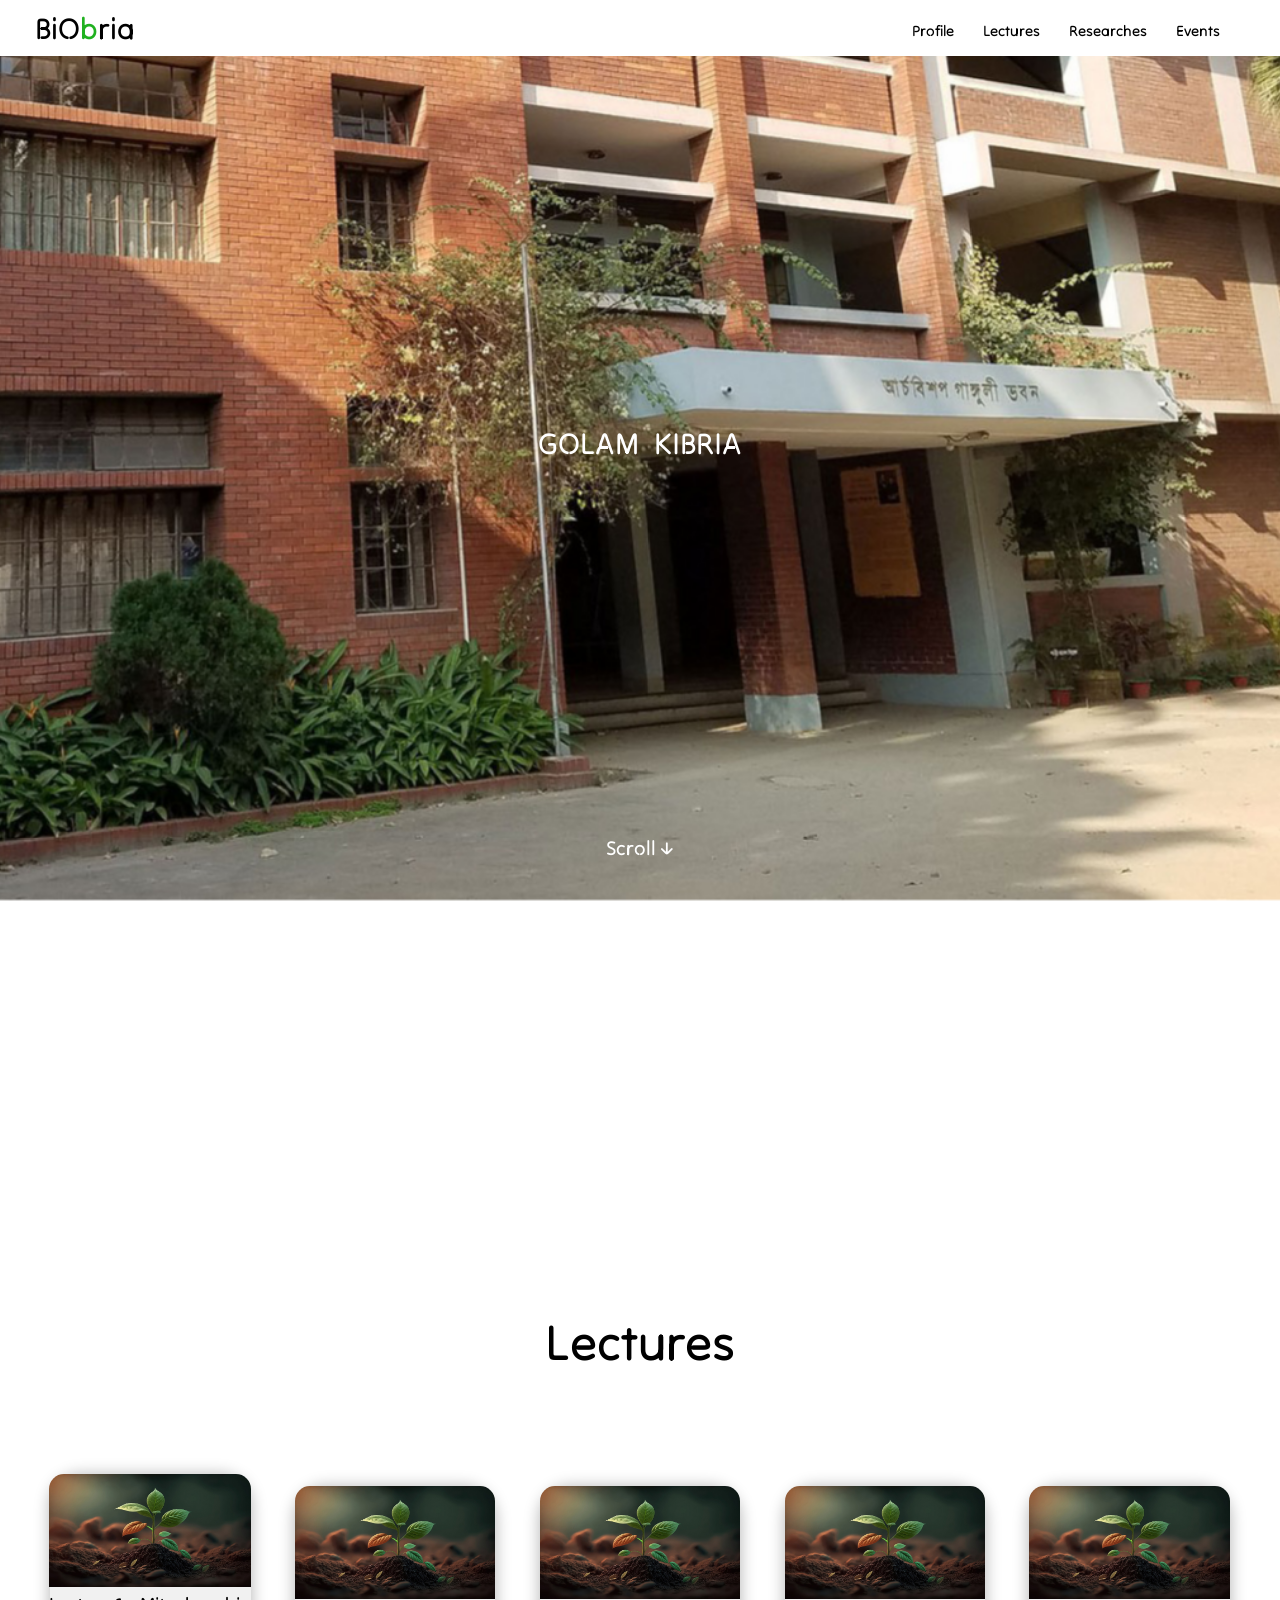
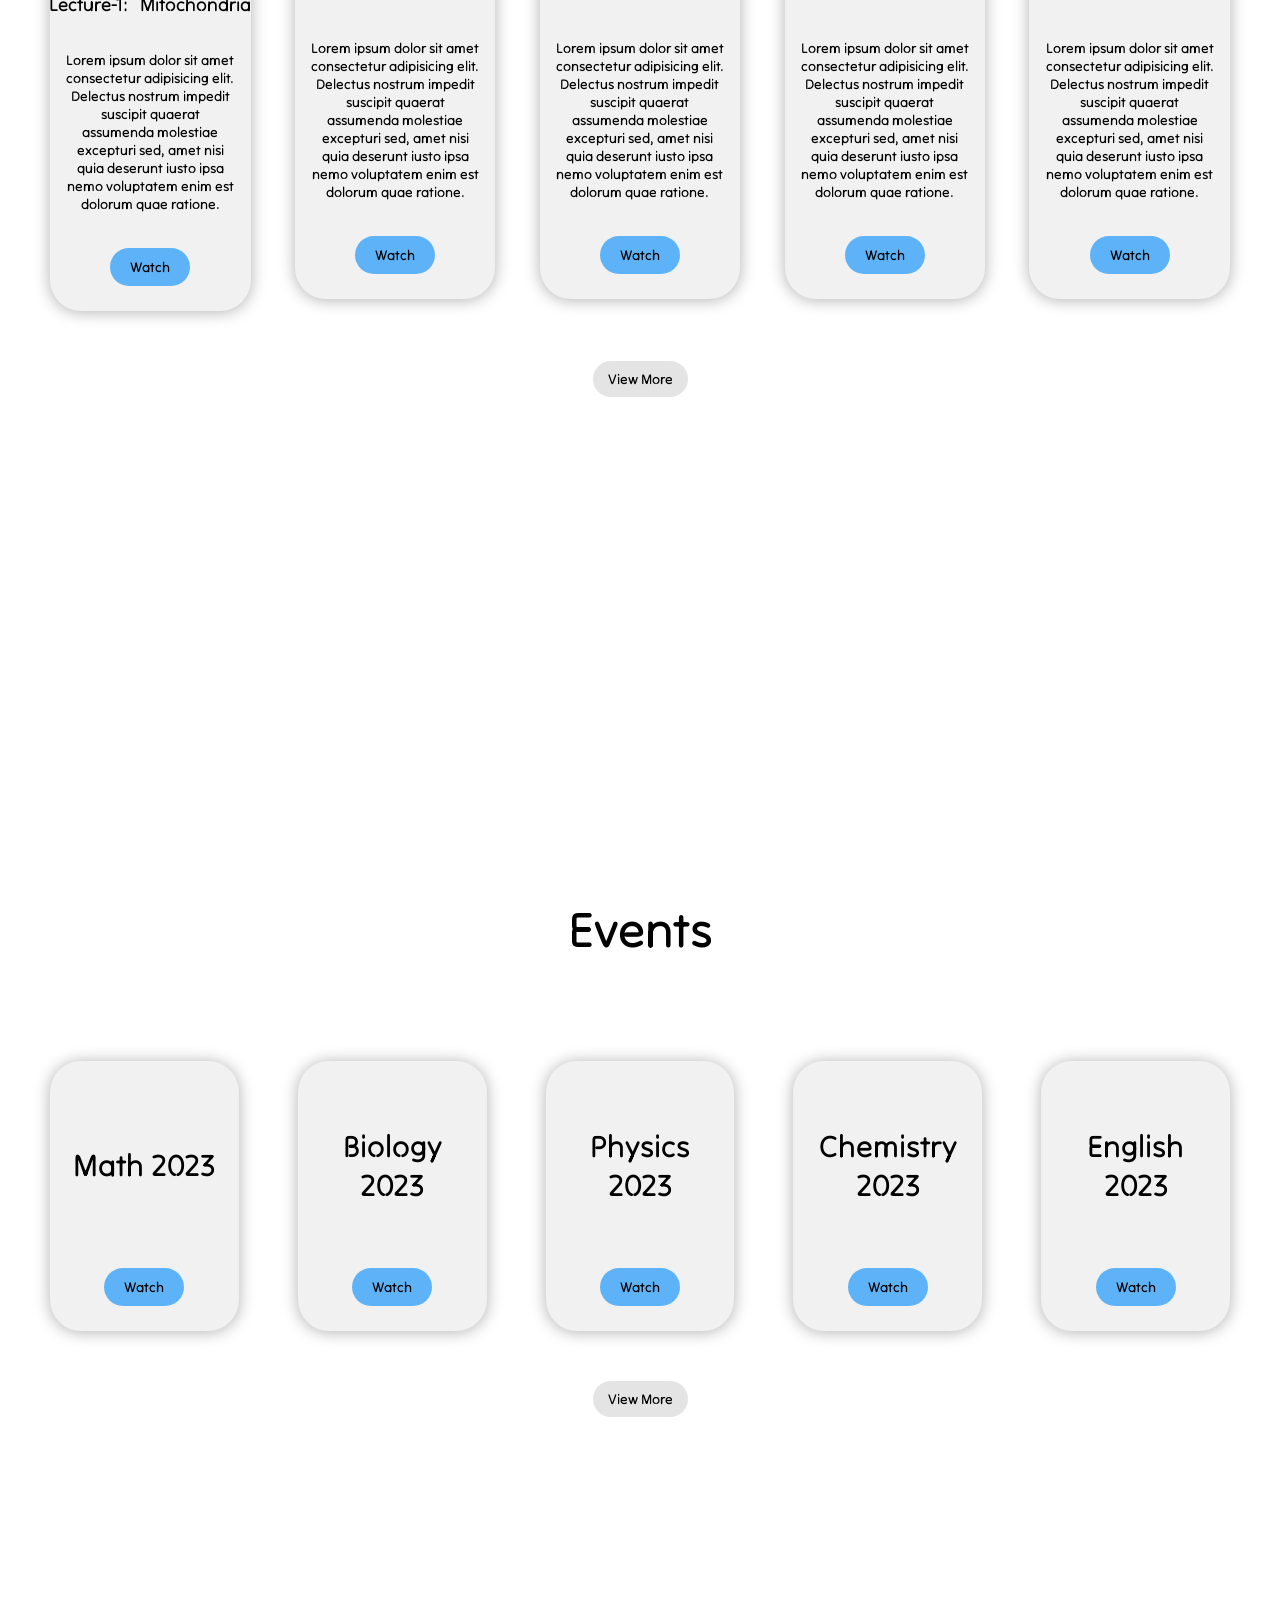
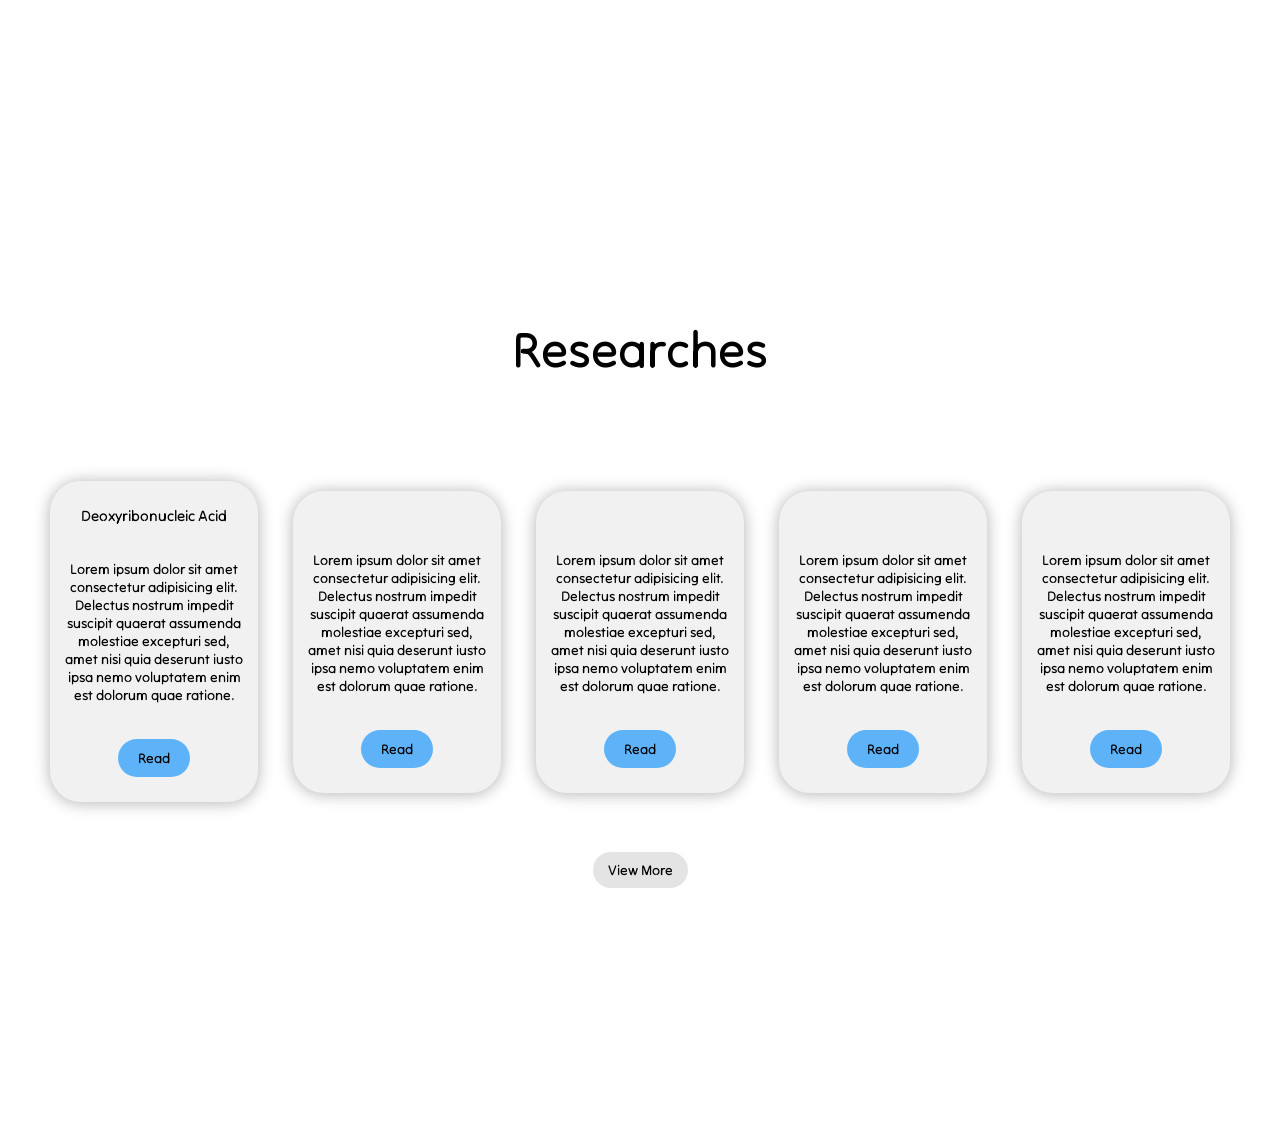
==== index.html @ 9cd618e7 "Add files via upload" ====
<!DOCTYPE html>
<html lang="en">
<head>
    <meta charset="UTF-8">
    <meta http-equiv="X-UA-Compatible" content="IE=edge">
    <meta name="viewport" content="width=device-width, initial-scale=1.0">
    <link rel="stylesheet" href="style.css">
    <title>BiObria</title>
</head>
<body>
    <div class="background">
        <img src="assets/notre pic 1!.jpg" alt="">
    </div>
    <nav>
        <a class="logo" href="index.html">BiO<span>b</span>ria</a>
        <div class="sidebar" >
            <a onclick="closesidebar()" href="#"><svg xmlns="http://www.w3.org/2000/svg" height="24px" viewBox="0 -960 960 960" width="24px" fill="#5f6368"><path d="m256-200-56-56 224-224-224-224 56-56 224 224 224-224 56 56-224 224 224 224-56 56-224-224-224 224Z"/></a>
            <a href="profile.html">Profile</a>
            <a href="lectures.html">Lectures</a>
            <a href="researches.html">Researches</a>
            <a href="events.html">Events</a>
        </div>
        <div class="links">
            <a class="hide" href="profile.html">Profile</a>
            <a class="hide" href="lectures.html">Lectures</a>
            <a class="hide" href="researches.html">Researches</a>
            <a class="hide" href="events.html">Events</a>
            <a onclick="showsidebar()" class="menu" href="#"><svg xmlns="http://www.w3.org/2000/svg" height="24px" viewBox="0 -960 960 960" width="24px" fill="#000"><path d="M120-240v-80h720v80H120Zm0-200v-80h720v80H120Zm0-200v-80h720v80H120Z"/></svg></a>
        </div>
    </nav>
    <header>
        <div class="null"></div>
        <div class="name">
            <p class="G">G</p>
            <p class="O">O</p>
            <p class="L">L</p>
            <p class="A">A</p>
            <p class="M">M</p>
            <p class="K" style="margin-left: 15px;">K</p>
            <p class="I">I</p>
            <p class="B">B</p>
            <p class="R">R</p>
            <p class="I2">I</p>
            <p class="A2">A</p>
        </div>
        <p class="scroll">Scroll ↓</p>
    </header>
    <div class="container">
        <div class="lecture">
            <h1 class="headings">Lectures</h1>
            <div class="information">
                <div class="subcontainer">
                    <div class="img">
                        <img src="assets/img4.jpg" alt="">
                        <h1><pre>Lecture-1:   Mitochondria</pre></h1>
                    </div>
                    <p>
                        Lorem ipsum dolor sit amet consectetur adipisicing elit. Delectus nostrum 
                        impedit suscipit quaerat assumenda molestiae excepturi sed, amet nisi quia 
                        deserunt iusto ipsa nemo voluptatem enim est dolorum quae ratione.
                    </p>
                    <a href="inner/video.html">
                        <button>Watch</button>
                    </a>
                </div>
                <div class="subcontainer">
                    <div class="img">
                        <img src="assets/img4.jpg" alt="">
                        <h1><pre></pre></h1>
                    </div>
                    <p>
                        Lorem ipsum dolor sit amet consectetur adipisicing elit. Delectus nostrum 
                        impedit suscipit quaerat assumenda molestiae excepturi sed, amet nisi quia 
                        deserunt iusto ipsa nemo voluptatem enim est dolorum quae ratione.
                    </p>
                    <button>Watch</button>
                </div>
                <div class="subcontainer">
                    <div class="img">
                        <img src="assets/img4.jpg" alt="">
                        <h1><pre></pre></h1>
                    </div>
                    <p>
                        Lorem ipsum dolor sit amet consectetur adipisicing elit. Delectus nostrum 
                        impedit suscipit quaerat assumenda molestiae excepturi sed, amet nisi quia 
                        deserunt iusto ipsa nemo voluptatem enim est dolorum quae ratione.
                    </p>
                    <button>Watch</button>
                </div>
                <div class="subcontainer">
                    <div class="img">
                        <img src="assets/img4.jpg" alt="">
                        <h1><pre></pre></h1>
                    </div>
                    <p>
                        Lorem ipsum dolor sit amet consectetur adipisicing elit. Delectus nostrum 
                        impedit suscipit quaerat assumenda molestiae excepturi sed, amet nisi quia 
                        deserunt iusto ipsa nemo voluptatem enim est dolorum quae ratione.
                    </p>
                    <button>Watch</button>
                </div>
                <div class="subcontainer">
                    <div class="img">
                        <img src="assets/img4.jpg" alt="">
                        <h1><pre></pre></h1>
                    </div>
                    <p>
                        Lorem ipsum dolor sit amet consectetur adipisicing elit. Delectus nostrum 
                        impedit suscipit quaerat assumenda molestiae excepturi sed, amet nisi quia 
                        deserunt iusto ipsa nemo voluptatem enim est dolorum quae ratione.
                    </p>
                    <button>Watch</button>
                </div>
            </div>
            <a href="lectures.html" class="lecture-view">
                <button class="view-more">View More</button>
            </a>
        </div>

        <div class="events">
            <h1 class="headings">Events</h1>
            <div class="information">
                <div class="subcontainer2">
                    <img src="" alt="">
                    <p style="font-size: 31px;">
                        Math 2023
                    </p>
                    <button>Watch</button>
                </div>
                <div class="subcontainer2">
                    <img src="" alt="">
                    <p style="font-size: 31px">
                        Biology 2023
                    </p>
                    <button>Watch</button>
                </div>
                <div class="subcontainer2">
                    <img src="" alt="">
                    <p style="font-size: 31px">
                        Physics 2023
                    </p>
                    <button>Watch</button>
                </div>
                <div class="subcontainer2">
                    <img src="" alt="">
                    <p style="font-size: 31px">
                        Chemistry 2023
                    </p>
                    <button>Watch</button>
                </div>
                <div class="subcontainer2">
                    <img src="" alt="">
                    <p style="font-size: 31px">
                        English 2023
                    </p>
                    <button>Watch</button>
                </div>
            </div>
            <a href="events.html" class="lecture-view">
                <button class="view-more">View More</button>
            </a>
        </div>
        
        <div class="researches">
            <h1 class="headings">Researches</h1>
            <div class="information">
                <div class="subcontainer3">
                    <h1>Deoxyribonucleic Acid</h1>
                    <p>
                        Lorem ipsum dolor sit amet consectetur adipisicing elit. Delectus nostrum 
                        impedit suscipit quaerat assumenda molestiae excepturi sed, amet nisi quia 
                        deserunt iusto ipsa nemo voluptatem enim est dolorum quae ratione.
                    </p>
                    <a href="/inner/article.html">
                        <button>Read</button>
                    </a>
                </div>
                <div class="subcontainer3">
                    <h1></h1>
                    <p>
                        Lorem ipsum dolor sit amet consectetur adipisicing elit. Delectus nostrum 
                        impedit suscipit quaerat assumenda molestiae excepturi sed, amet nisi quia 
                        deserunt iusto ipsa nemo voluptatem enim est dolorum quae ratione.
                    </p>
                    <a href="">
                        <button>Read</button>
                    </a>
                </div>
                <div class="subcontainer3">
                    <h1></h1>
                    <p>
                        Lorem ipsum dolor sit amet consectetur adipisicing elit. Delectus nostrum 
                        impedit suscipit quaerat assumenda molestiae excepturi sed, amet nisi quia 
                        deserunt iusto ipsa nemo voluptatem enim est dolorum quae ratione.
                    </p>
                    <a href="">
                        <button>Read</button>
                    </a>
                </div>
                <div class="subcontainer3">
                    <h1></h1>
                    <p>
                        Lorem ipsum dolor sit amet consectetur adipisicing elit. Delectus nostrum 
                        impedit suscipit quaerat assumenda molestiae excepturi sed, amet nisi quia 
                        deserunt iusto ipsa nemo voluptatem enim est dolorum quae ratione.
                    </p>
                    <a href="">
                        <button>Read</button>
                    </a>
                </div>
                <div class="subcontainer3">
                    <h1></h1>
                    <p>
                        Lorem ipsum dolor sit amet consectetur adipisicing elit. Delectus nostrum 
                        impedit suscipit quaerat assumenda molestiae excepturi sed, amet nisi quia 
                        deserunt iusto ipsa nemo voluptatem enim est dolorum quae ratione.
                    </p>
                    <a href="">
                        <button>Read</button>
                    </a>
                </div>
            </div>
            <a href="researches.html" class="lecture-view">
                <button class="view-more">View More</button>
            </a>
        </div>
    </div>

    <script>
        function showsidebar() {
            const sidebar = document.querySelector('.sidebar')
            sidebar.style.display = 'flex';
        }

        function closesidebar() {
            const sidebar = document.querySelector('.sidebar')
            sidebar.style.display = 'none';
        }
        
    </script>
    
</body>
</html>
---- style.css ----
@import url('https://fonts.googleapis.com/css2?family=Tilt+Neon&display=swap');


* {
    margin: 0;
    padding: 0;
    font-family: "Tilt Neon", sans-serif;
    font-size: 20px;
    box-sizing: border-box;
}

.background {
    z-index: -1;
    height: 200%;
    width: 200%;
    position: fixed;
    top: -50%;
    left: -50%;
}

.background img {
    margin: auto;
    min-width: 50%;
    min-height: 50%;
    position: absolute;
    inset: 0 0 0 0;
    transform: scale(1);
}

a {
    font-size: 15px;
    text-decoration: none;
    color: #000;
}

nav {
    z-index: 999;
    background-color: rgb(255, 255, 255);
    height: 56px;
    width: 100%;
    padding: 0 35px;
    position: fixed;
    top: 0;
    display: flex;
    justify-content: space-between;
    align-items: center;
}

span {
    color: rgb(32, 177, 32);
}

nav .links a:not(:last-child) {
    margin-right: 25px;
}

nav .logo, span {
    font-size: 30px;
    font-weight: 600;
}

header {
    margin-top: 50px;
    color: rgb(255, 255, 255);
    height: 90vh;
    display: flex;
    flex-direction: column;
    align-items: center;
    justify-content: space-between;
}

header .name {
    width: 200px;
    display: flex;
    justify-content: center;
}

header .name p {
    z-index: -1;
    font-size: 30px;
    font-weight: 1000;
}

header .name .G {
    font-size: 35px;
    opacity: 0;
    animation: mymoveG 0.5s 1s ease alternate forwards;
}

header .name .L {
    font-size: 35px;
    opacity: 0;
    animation: mymoveO 0.5s 1.5s ease alternate forwards;
}

header .name .O {
    font-size: 35px;
    opacity: 0;
    animation: mymoveL 0.5s 2s ease alternate forwards;
}

header .name .K {
    font-size: 35px;
    opacity: 0;
    animation: mymoveA 0.5s 2.5s ease alternate forwards;
}

header .name .M {
    font-size: 35px;
    opacity: 0;
    animation: mymoveM 0.5s 3s ease alternate forwards;
}

header .name .A {
    font-size: 35px;
    opacity: 0;
    animation: mymoveK 0.5s 3.5s ease alternate forwards;
}

header .name .R {
    font-size: 35px;
    opacity: 0;
    animation: mymoveI 0.5s 4s ease alternate forwards;
}

header .name .I {
    font-size: 35px;
    opacity: 0;
    animation: mymoveB 0.5s 4.5s ease alternate forwards;
}

header .name .B {
    font-size: 35px;
    opacity: 0;
    animation: mymoveR 0.5s 5s ease alternate forwards;
}

header .name .A2 {
    font-size: 35px;
    opacity: 0;
    animation: mymoveI2 0.5s 5.5s ease alternate forwards;
}

header .name .I2 {
    font-size: 35px;
    opacity: 0;
    animation: mymoveA2 0.5s 6s ease alternate forwards;
}

@keyframes mymoveG {
    from {opacity: 0; font-size: 35px;}
    to {opacity: 1; font-size: 30px;}
}

@keyframes mymoveO {
    from {opacity: 0; font-size: 35px;}
    to {opacity: 1; font-size: 30px;}
}

@keyframes mymoveL {
    from {opacity: 0; font-size: 35px;}
    to {opacity: 1; font-size: 30px;}
}

@keyframes mymoveA {
    from {opacity: 0; font-size: 35px;}
    to {opacity: 1; font-size: 30px;}
}

@keyframes mymoveM {
    from {opacity: 0; font-size: 35px;}
    to {opacity: 1; font-size: 30px;}
}

@keyframes mymoveK {
    from {opacity: 0; font-size: 35px;}
    to {opacity: 1; font-size: 30px;}
}

@keyframes mymoveI {
    from {opacity: 0; font-size: 35px;}
    to {opacity: 1; font-size: 30px;}
}

@keyframes mymoveB {
    from {opacity: 0; font-size: 35px;}
    to {opacity: 1; font-size: 30px;}
}

@keyframes mymoveR {
    from {opacity: 0; font-size: 35px;}
    to {opacity: 1; font-size: 30px;}
}

@keyframes mymoveI2 {
    from {opacity: 0; font-size: 35px;}
    to {opacity: 1; font-size: 30px;}
}

@keyframes mymoveA2 {
    from {opacity: 0; font-size: 35px;}
    to {opacity: 1; font-size: 30px;}
}

.lecture-view {
    width: 100%;
    display: flex;
    justify-content: center;
}

.view-more {   
    background-color: rgb(228, 228, 228);
    color: black;
    font-size: 14px;
    padding: 9px 15px;
    border-radius: 19px;
    border: none;
    transition: all 0.3s ease;
    cursor: pointer;
}

.view-more:hover {
    background-color: rgb(209, 209, 209);;
}
.view-more:active {
    color: white;
    background-color: rgb(44, 44, 44);
}

.container {
    background-color: #fff;
    margin: 200px 0 0;
    padding: 250px 0;
}

.container .lecture, .events {
    margin-bottom: 500px;
}

.container h1 {
    font-size: 50px;
    text-align: center;
    margin-bottom: 100px;
}

.container .information{
    margin: 50px 0;
    padding: 0 50px;
    display: flex;
    justify-content: space-between;
    align-items: center;
    gap: 35px;
}

.container .information .subcontainer, .subcontainer2, .subcontainer3 {
    background-color: rgb(241, 241, 241);
    width: 17%;
    border-radius: 31px;
    text-align: center;
    padding: 0 0 25px;
    display: flex;
    flex-direction: column;
    justify-content: space-between;
    align-items: center;
    gap: 35px;
    box-shadow: 0px 1px 15px 1px rgba(0, 0, 0, 0.274);
    transition: all 0.3s ease;
}

.img h1{
    margin: 0;
    padding: 0;
}

.img h1 pre {
    font-size: 19px;
}

.subcontainer2 {
    width: 16%;
    height: 270px;
}

.subcontainer3 {
    width: 19%;
    padding: 25px 0;    
}

.subcontainer3 h1 {
    font-size: 15px;
    margin: 0;
}

.container .information .subcontainer:hover, .subcontainer2:hover, .subcontainer3:hover {
    box-shadow: 0px 1px 15px 3px rgba(0, 0, 0, 0.315);
    scale: 1.03;
}

.container .information .subcontainer img, .subcontainer2 img, .subcontainer3 img {
    border-radius: 15px 15px 0 0;
    width: 100%;
}

.container .information .subcontainer p, .subcontainer2 p, .subcontainer3 p {
    font-size: 14px;
    padding: 0 15px;
}

.container .information .subcontainer button, .subcontainer2 button, .subcontainer3 button {
    background-color: rgb(94, 179, 248);
    font-size: 14px;
    border: none;
    border-radius: 20px;
    padding: 10px 20px;
    transition: all 0.3s ease;
    cursor: pointer;
}

.container .information .subcontainer button:hover, .subcontainer2 button:hover, .subcontainer3 button:hover {
    background-color: rgba(98, 185, 255, 0.774);
}

.container .information .subcontainer button:active, .subcontainer2 button:active, .subcontainer3 button:active {
    background-color: rgb(158, 167, 173);
}

.sidebar {
    background-color: rgba(255, 255, 255, 0.144);
    backdrop-filter: blur(10px);
    position: fixed;
    top: 0;
    padding: 0px;
    height: 900px;
    width: 400px;
    display: none;
    flex-direction: column;
    align-items: flex-start;
    justify-content: flex-start;
    gap: 0px;
    z-index: 999;
}

.sidebar a {
    display: flex;
    align-items: center;
    padding: 25px;
    width: 100%;
    height: 50px;
    font-size: 19px;
    font-family: 'Segoe UI', Tahoma, Geneva, Verdana, sans-serif;
}

.sidebar a:hover {
    background-color: rgba(0, 0, 0, 0.164);
}

.menu {
    display: none;
}

@media(max-width: 400px) {

    nav {
        padding: 0 19px;
        height: 50px;
    }

    nav .logo {
        font-size: 25px;
    }

    .container .information .subcontainer {
        background-color: rgb(241, 241, 241);
        width: 100%;
        border-radius: 31px;
        text-align: center;
        padding: 0 0 25px;
        display: flex;
        flex-direction: column;
        justify-content: space-between;
        align-items: center;
        gap: 35px;
        box-shadow: 0px 1px 15px 1px rgba(0, 0, 0, 0.274);
        transition: all 0.3s ease;
    }

    .subcontainer2, .subcontainer3 {
        width: 100%;
    }

    .subcontainer3 h1 {
        padding: 0;
        margin: 0;
    }

    .container .headings {
        margin-bottom: 50px;
    }
    
    .container .information{
        margin: 50px 0;
        padding: 0 25px;
        display: flex;
        flex-direction: column;
        justify-content: space-between;
        align-items: center;
        gap: 95px 35px;
    }
    
    .sidebar {
        width: 100vh;
        inset: 0 0 0 0;
    }
    
    .menu {
        display: flex;
    }
    
    .hide {
        display: none;
    }
}
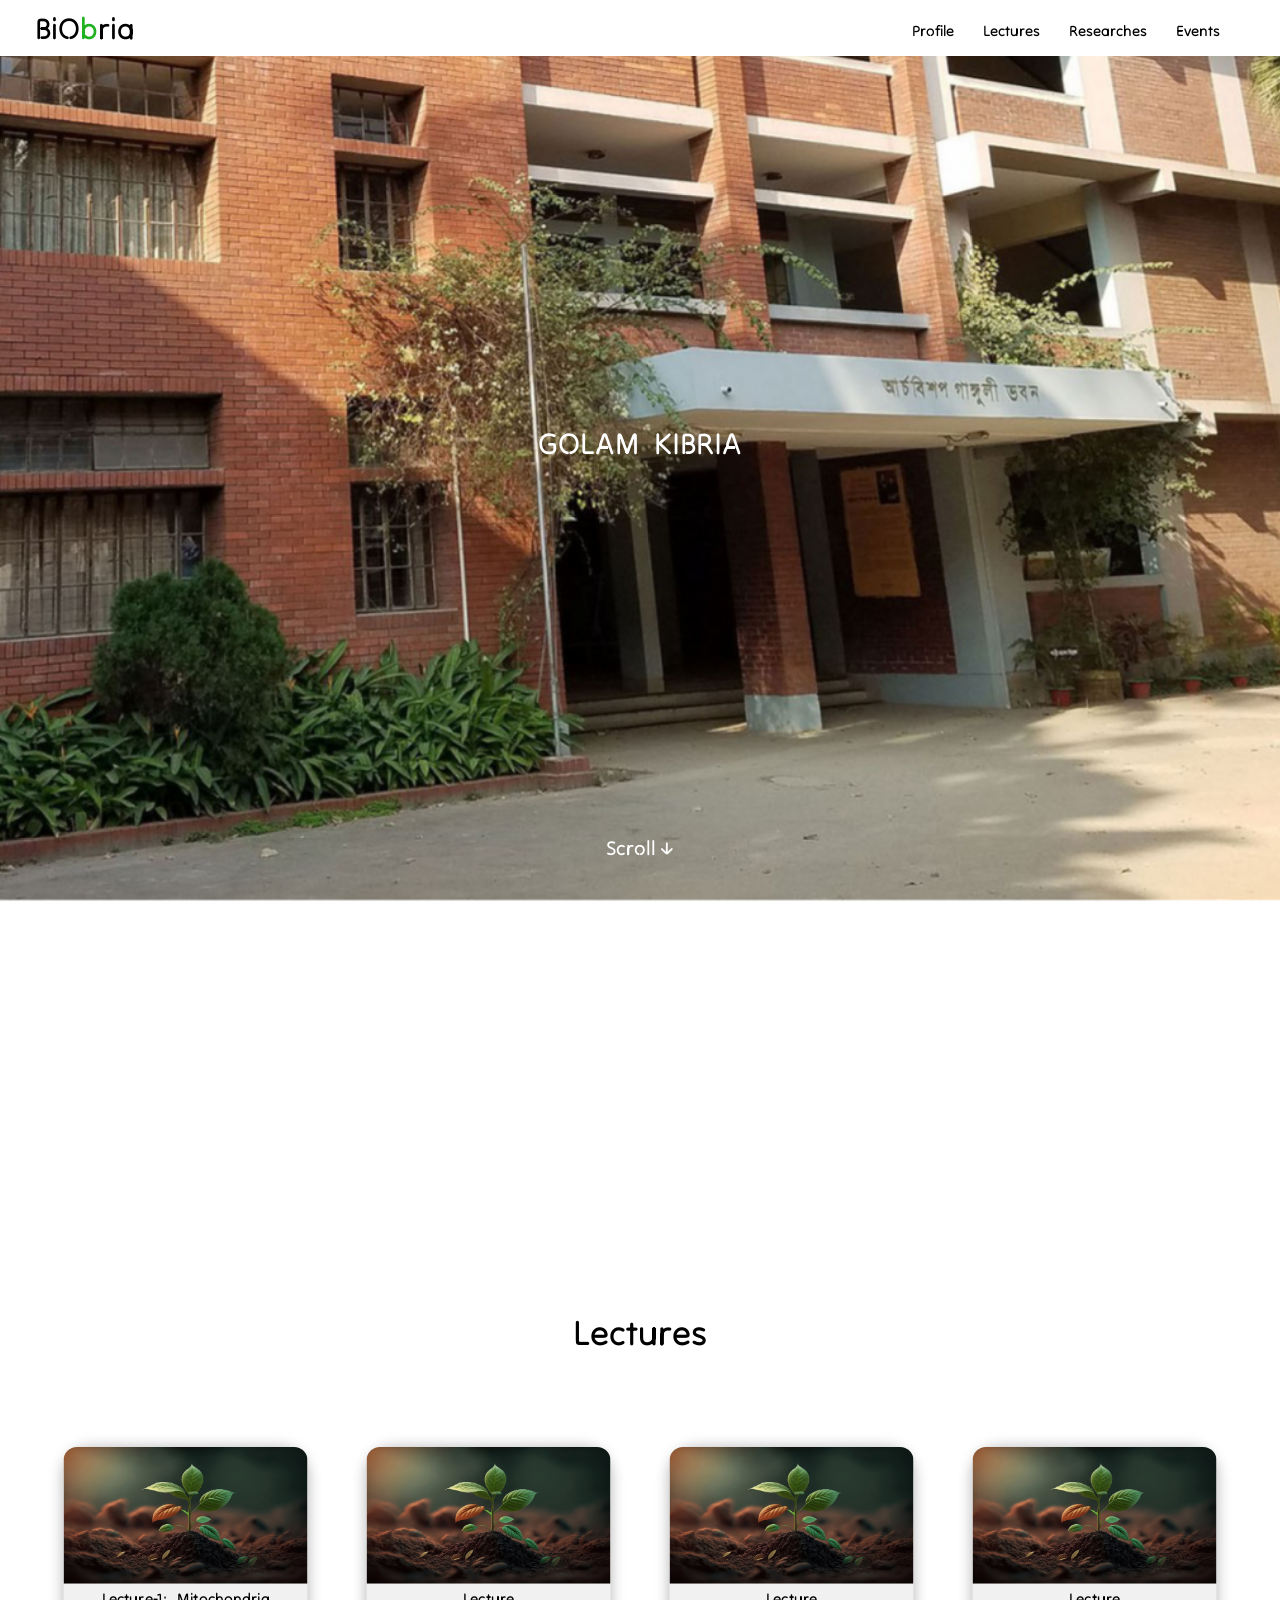
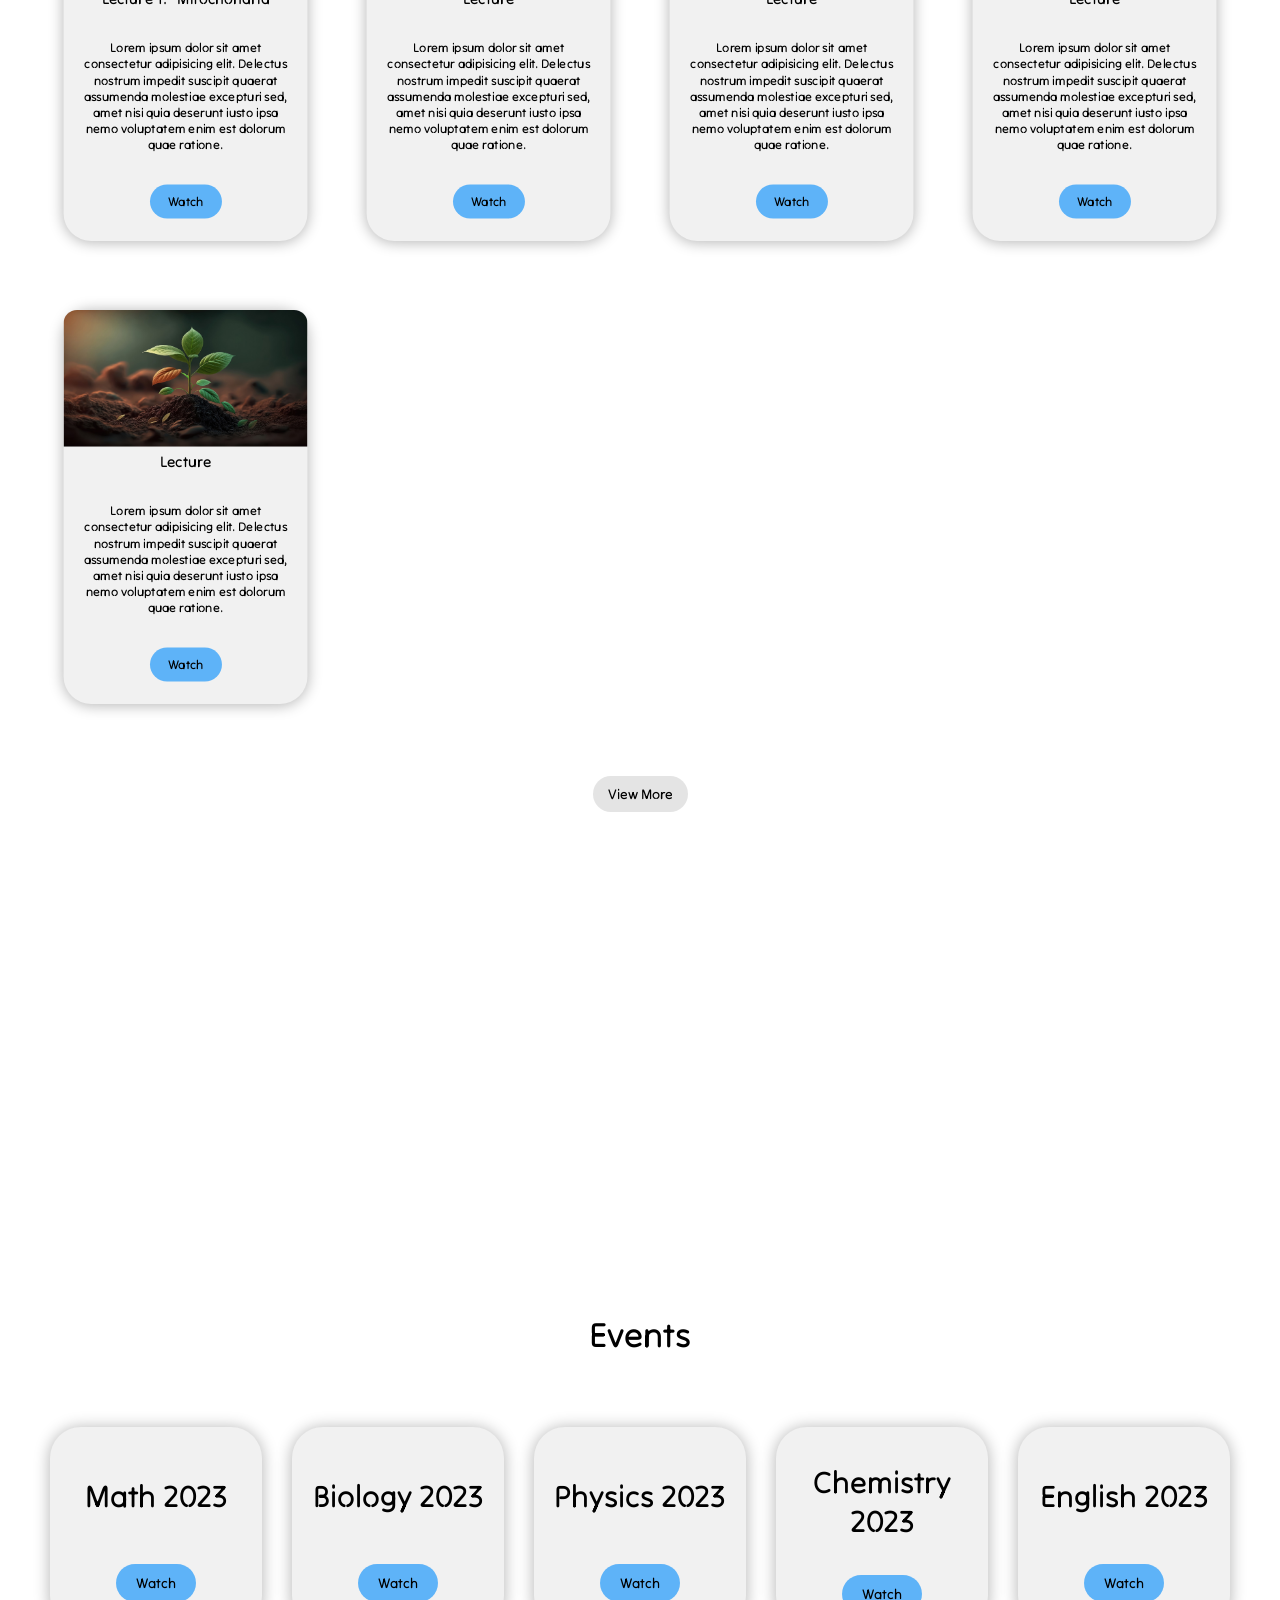
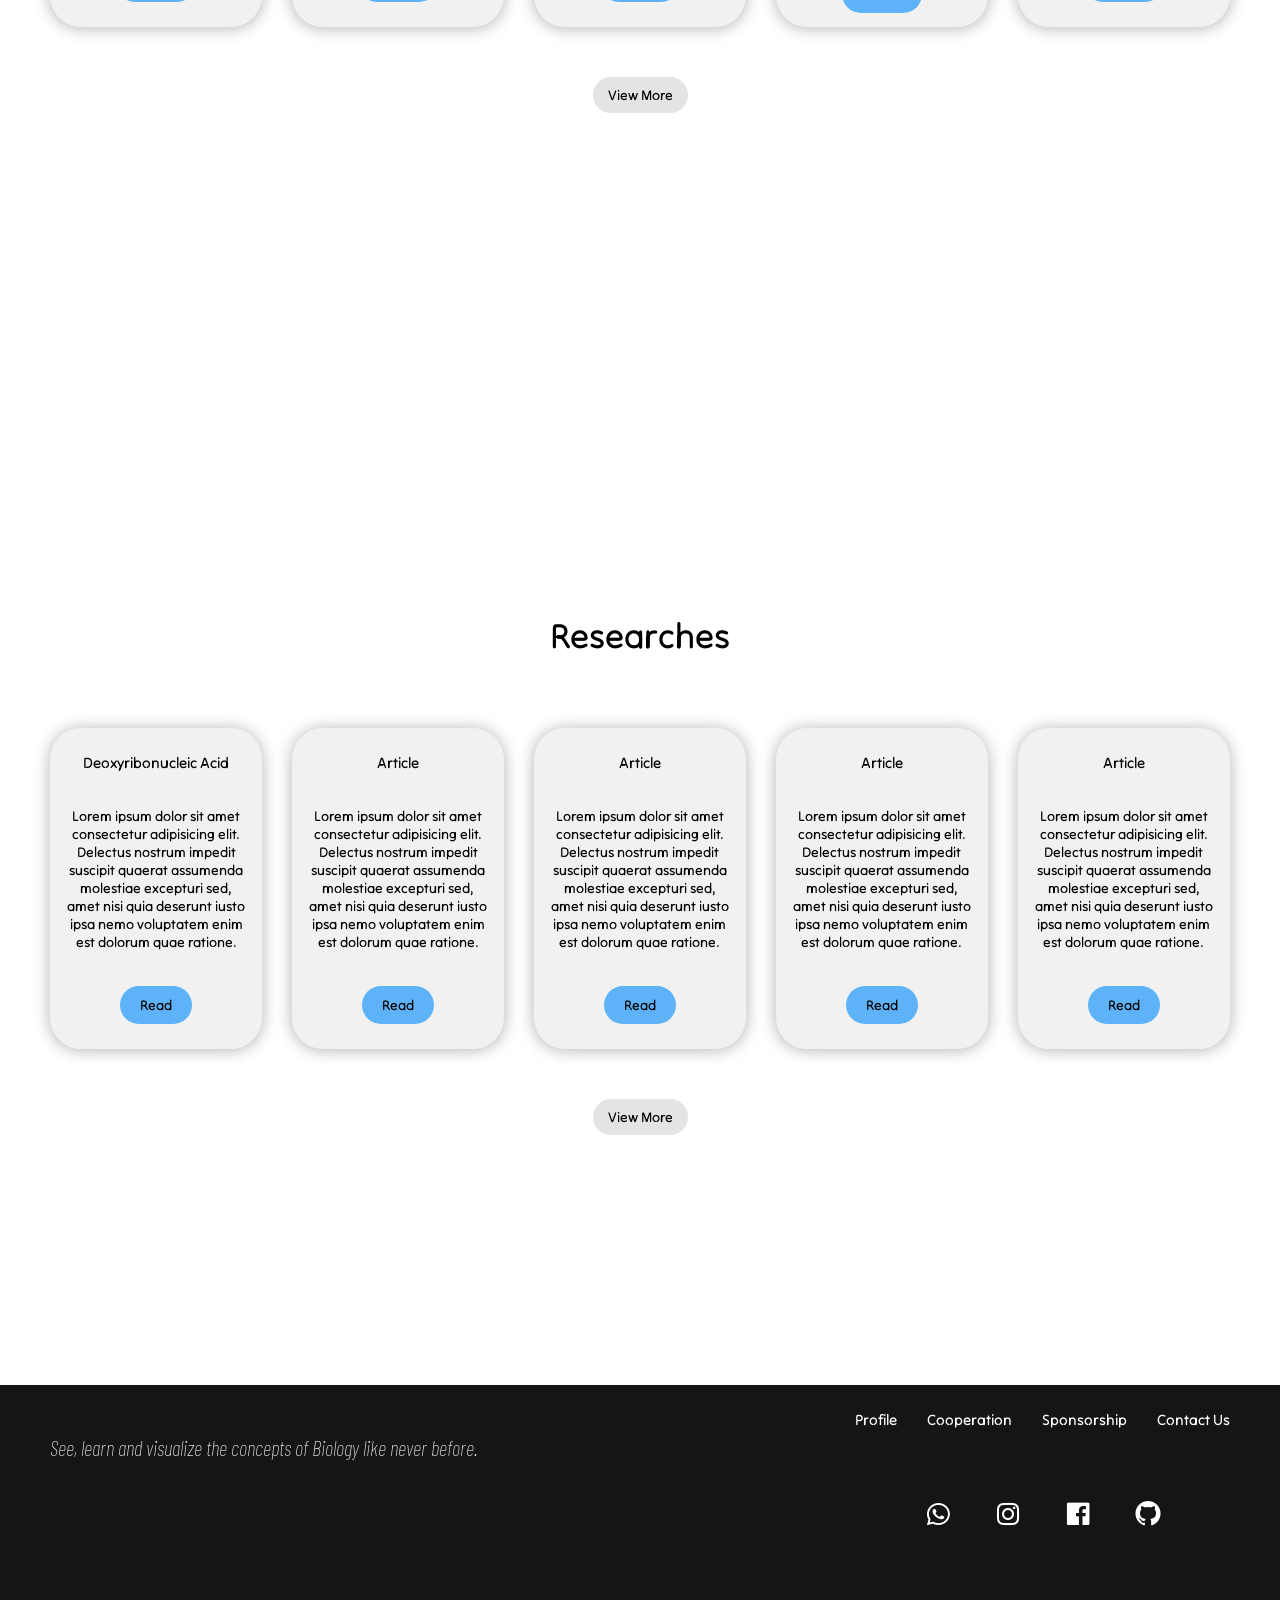
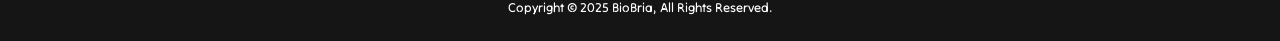
==== commit a64ab6b6: "Add files via upload" ====
--- a/index.html
+++ b/index.html
@@ -4,6 +4,7 @@
     <meta charset="UTF-8">
     <meta http-equiv="X-UA-Compatible" content="IE=edge">
     <meta name="viewport" content="width=device-width, initial-scale=1.0">
+    <link href='https://unpkg.com/boxicons@2.1.4/css/boxicons.min.css' rel='stylesheet'>
     <link rel="stylesheet" href="style.css">
     <title>BiObria</title>
 </head>
@@ -66,43 +67,43 @@
                 <div class="subcontainer">
                     <div class="img">
                         <img src="assets/img4.jpg" alt="">
-                        <h1><pre></pre></h1>
-                    </div>
-                    <p>
-                        Lorem ipsum dolor sit amet consectetur adipisicing elit. Delectus nostrum 
-                        impedit suscipit quaerat assumenda molestiae excepturi sed, amet nisi quia 
-                        deserunt iusto ipsa nemo voluptatem enim est dolorum quae ratione.
-                    </p>
-                    <button>Watch</button>
-                </div>
-                <div class="subcontainer">
-                    <div class="img">
-                        <img src="assets/img4.jpg" alt="">
-                        <h1><pre></pre></h1>
-                    </div>
-                    <p>
-                        Lorem ipsum dolor sit amet consectetur adipisicing elit. Delectus nostrum 
-                        impedit suscipit quaerat assumenda molestiae excepturi sed, amet nisi quia 
-                        deserunt iusto ipsa nemo voluptatem enim est dolorum quae ratione.
-                    </p>
-                    <button>Watch</button>
-                </div>
-                <div class="subcontainer">
-                    <div class="img">
-                        <img src="assets/img4.jpg" alt="">
-                        <h1><pre></pre></h1>
-                    </div>
-                    <p>
-                        Lorem ipsum dolor sit amet consectetur adipisicing elit. Delectus nostrum 
-                        impedit suscipit quaerat assumenda molestiae excepturi sed, amet nisi quia 
-                        deserunt iusto ipsa nemo voluptatem enim est dolorum quae ratione.
-                    </p>
-                    <button>Watch</button>
-                </div>
-                <div class="subcontainer">
-                    <div class="img">
-                        <img src="assets/img4.jpg" alt="">
-                        <h1><pre></pre></h1>
+                        <h1><pre>Lecture</pre></h1>
+                    </div>
+                    <p>
+                        Lorem ipsum dolor sit amet consectetur adipisicing elit. Delectus nostrum 
+                        impedit suscipit quaerat assumenda molestiae excepturi sed, amet nisi quia 
+                        deserunt iusto ipsa nemo voluptatem enim est dolorum quae ratione.
+                    </p>
+                    <button>Watch</button>
+                </div>
+                <div class="subcontainer">
+                    <div class="img">
+                        <img src="assets/img4.jpg" alt="">
+                        <h1><pre>Lecture</pre></h1>
+                    </div>
+                    <p>
+                        Lorem ipsum dolor sit amet consectetur adipisicing elit. Delectus nostrum 
+                        impedit suscipit quaerat assumenda molestiae excepturi sed, amet nisi quia 
+                        deserunt iusto ipsa nemo voluptatem enim est dolorum quae ratione.
+                    </p>
+                    <button>Watch</button>
+                </div>
+                <div class="subcontainer">
+                    <div class="img">
+                        <img src="assets/img4.jpg" alt="">
+                        <h1><pre>Lecture</pre></h1>
+                    </div>
+                    <p>
+                        Lorem ipsum dolor sit amet consectetur adipisicing elit. Delectus nostrum 
+                        impedit suscipit quaerat assumenda molestiae excepturi sed, amet nisi quia 
+                        deserunt iusto ipsa nemo voluptatem enim est dolorum quae ratione.
+                    </p>
+                    <button>Watch</button>
+                </div>
+                <div class="subcontainer">
+                    <div class="img">
+                        <img src="assets/img4.jpg" alt="">
+                        <h1><pre>Lecture</pre></h1>
                     </div>
                     <p>
                         Lorem ipsum dolor sit amet consectetur adipisicing elit. Delectus nostrum 
@@ -171,45 +172,45 @@
                         impedit suscipit quaerat assumenda molestiae excepturi sed, amet nisi quia 
                         deserunt iusto ipsa nemo voluptatem enim est dolorum quae ratione.
                     </p>
-                    <a href="/inner/article.html">
-                        <button>Read</button>
-                    </a>
-                </div>
-                <div class="subcontainer3">
-                    <h1></h1>
-                    <p>
-                        Lorem ipsum dolor sit amet consectetur adipisicing elit. Delectus nostrum 
-                        impedit suscipit quaerat assumenda molestiae excepturi sed, amet nisi quia 
-                        deserunt iusto ipsa nemo voluptatem enim est dolorum quae ratione.
-                    </p>
-                    <a href="">
-                        <button>Read</button>
-                    </a>
-                </div>
-                <div class="subcontainer3">
-                    <h1></h1>
-                    <p>
-                        Lorem ipsum dolor sit amet consectetur adipisicing elit. Delectus nostrum 
-                        impedit suscipit quaerat assumenda molestiae excepturi sed, amet nisi quia 
-                        deserunt iusto ipsa nemo voluptatem enim est dolorum quae ratione.
-                    </p>
-                    <a href="">
-                        <button>Read</button>
-                    </a>
-                </div>
-                <div class="subcontainer3">
-                    <h1></h1>
-                    <p>
-                        Lorem ipsum dolor sit amet consectetur adipisicing elit. Delectus nostrum 
-                        impedit suscipit quaerat assumenda molestiae excepturi sed, amet nisi quia 
-                        deserunt iusto ipsa nemo voluptatem enim est dolorum quae ratione.
-                    </p>
-                    <a href="">
-                        <button>Read</button>
-                    </a>
-                </div>
-                <div class="subcontainer3">
-                    <h1></h1>
+                    <a href="inner/article.html">
+                        <button>Read</button>
+                    </a>
+                </div>
+                <div class="subcontainer3">
+                    <h1>Article</h1>
+                    <p>
+                        Lorem ipsum dolor sit amet consectetur adipisicing elit. Delectus nostrum 
+                        impedit suscipit quaerat assumenda molestiae excepturi sed, amet nisi quia 
+                        deserunt iusto ipsa nemo voluptatem enim est dolorum quae ratione.
+                    </p>
+                    <a href="">
+                        <button>Read</button>
+                    </a>
+                </div>
+                <div class="subcontainer3">
+                    <h1>Article</h1>
+                    <p>
+                        Lorem ipsum dolor sit amet consectetur adipisicing elit. Delectus nostrum 
+                        impedit suscipit quaerat assumenda molestiae excepturi sed, amet nisi quia 
+                        deserunt iusto ipsa nemo voluptatem enim est dolorum quae ratione.
+                    </p>
+                    <a href="">
+                        <button>Read</button>
+                    </a>
+                </div>
+                <div class="subcontainer3">
+                    <h1>Article</h1>
+                    <p>
+                        Lorem ipsum dolor sit amet consectetur adipisicing elit. Delectus nostrum 
+                        impedit suscipit quaerat assumenda molestiae excepturi sed, amet nisi quia 
+                        deserunt iusto ipsa nemo voluptatem enim est dolorum quae ratione.
+                    </p>
+                    <a href="">
+                        <button>Read</button>
+                    </a>
+                </div>
+                <div class="subcontainer3">
+                    <h1>Article</h1>
                     <p>
                         Lorem ipsum dolor sit amet consectetur adipisicing elit. Delectus nostrum 
                         impedit suscipit quaerat assumenda molestiae excepturi sed, amet nisi quia 
@@ -225,6 +226,34 @@
             </a>
         </div>
     </div>
+
+    <footer>
+        <div class="info-container">
+            <div class="left">
+                <div class="logo">
+                    <img src="/assets/Biobria.png" alt="">
+                </div>
+                <div class="motto">
+                    <p>See, learn and visualize the concepts of Biology like never before.</p>
+                </div>
+            </div>
+            <div class="right">
+                <div class="links">
+                    <a href="profile.html">Profile</a>
+                    <a href="#">Cooperation</a>
+                    <a href="#">Sponsorship</a>
+                    <a href="#">Contact Us</a>
+                </div>
+                <div class="social">
+                    <a class="social-c" href="#"><i class='bx bxl-whatsapp' ></i></a>
+                    <a class="social-c" href="#"><i class='bx bxl-instagram'></i></a>
+                    <a class="social-c" href="#"><i class='bx bxl-facebook-square' ></i></a>
+                    <a class="social-c" href="#"><i class='bx bxl-github' ></i></a>
+                </div>
+            </div>
+        </div>
+        <p class="copyright">Copyright © 2025 BioBria, All Rights Reserved.</p>
+    </footer>
 
     <script>
         function showsidebar() {
--- a/style.css
+++ b/style.css
@@ -1,4 +1,5 @@
 @import url('https://fonts.googleapis.com/css2?family=Tilt+Neon&display=swap');
+@import url('https://fonts.googleapis.com/css2?family=Barlow+Condensed:ital,wght@0,100;0,200;0,300;0,400;0,500;0,600;0,700;0,800;0,900;1,100;1,200;1,300;1,400;1,500;1,600;1,700;1,800;1,900&family=Edu+SA+Hand:wght@400..700&family=Playwrite+DE+Grund:wght@100..400&family=Quicksand:wght@300..700&display=swap');
 
 
 * {
@@ -267,9 +268,8 @@
     transition: all 0.3s ease;
 }
 
-.img h1{
+.container .information h1 {
     margin: 0;
-    padding: 0;
 }
 
 .img h1 pre {
@@ -358,6 +358,267 @@
     display: none;
 }
 
+footer{
+    background-color: rgba(0, 0, 0, 0.918);
+    color: white;
+    padding: 25px 50px;
+}
+
+footer .info-container {
+    display: flex;
+    align-items: flex-start;
+    justify-content: space-between;
+}
+
+footer .left {
+    margin: 0;
+    padding: 0;
+    display: flex;
+    flex-direction: column;
+    align-items: flex-start;
+}
+
+footer .left .motto p {
+    font-family: "Barlow Condensed", sans-serif;
+    font-weight: 100;
+    font-style: italic;
+    font-size: 21px;
+}
+
+footer .left .logo img{
+    height: 85px;
+    margin-bottom: 25px;
+}
+
+footer .right {
+    display: flex;
+    flex-direction: column;
+    gap: 50px;
+}
+
+footer .right .links{
+    display: flex;
+    gap: 30px;
+}
+
+footer .right .links a {
+    transition: all 0.3s ease;
+}
+
+footer .right .links a:hover {
+    color: #52ff78;
+}
+
+footer .right .social {
+    display: flex;
+    align-items: center;
+    justify-content: center;
+    gap: 20px;
+}
+
+footer .right .social .social-c {
+    
+    width: 50px;
+    height: 50px;
+    flex-direction: column-reverse;
+    display: flex;
+    align-items: center;
+}
+
+footer .right .social i{
+    font-size: 30px;
+    color: #fff;
+    cursor: pointer;
+    transition: all 0.3s ease;
+}
+
+footer .right .social i:hover {
+    font-size: 50px;
+    color: #28f053;
+}
+
+footer .right a {
+    color: white;
+}
+
+footer .copyright {
+    text-align: center;
+    font-size: 13px;
+    font-weight: 100;
+    margin-top: 70px;
+}
+
+@media (max-width: 1400px) {
+    
+    .container h1 {
+        font-size: 35px;
+        text-align: center;
+        margin-bottom: 70px;
+    }
+
+    .container .information{
+        margin: 50px 0;
+        padding: 0 50px;
+        display: flex;
+        flex-wrap: wrap;
+        justify-content: space-between;
+        align-items: center;
+        gap: 25px 0px;
+    }
+    
+    .container .information .subcontainer, .subcontainer2, .subcontainer3 {
+        width: 23%;
+        text-align: center;
+        padding: 0 0 25px;
+        display: flex;
+        flex-direction: column;
+        justify-content: space-between;
+        align-items: center;
+        gap: 35px;
+        box-shadow: 0px 1px 15px 1px rgba(0, 0, 0, 0.274);
+        transition: all 0.3s ease;
+    }
+    
+    .subcontainer {
+        scale: 0.9;
+    }
+
+    .container .information .subcontainer:hover {
+        box-shadow: 0px 1px 15px 3px rgba(0, 0, 0, 0.315);
+        scale: 0.93;
+    }
+
+
+    .subcontainer2 {
+        width: 18%;
+        height: 200px;
+    }
+    
+    .subcontainer3 {
+        width: 18%;
+        padding: 25px 0;    
+    }
+    
+    .subcontainer3 h1 {
+        font-size: 15px;
+        margin: 0;
+    }
+    
+    .img h1 pre {
+        font-size: 17px;
+    }
+    
+    footer{
+        background-color: rgba(0, 0, 0, 0.918);
+        color: white;
+        padding: 25px 50px;
+    }
+    
+    footer .info-container {
+        display: flex;
+        align-items: flex-start;
+        justify-content: space-between;
+    }
+    
+    footer .left .logo img{
+        height: 85px;
+        margin-bottom: 20px;
+    }
+
+    footer .motto p {
+        font-size: 17px;
+    }
+    
+}
+
+@media(max-width: 800px) {
+    
+    header {
+        height: 71vh;
+    }
+    
+    .container .information{
+        margin: 50px 0;
+        padding: 0 50px;
+        display: flex;
+        flex-wrap: wrap;
+        justify-content: space-between;
+        align-items: center;
+        gap: 25px 0px;
+    }
+    
+    .container .information .subcontainer, .subcontainer2, .subcontainer3 {
+        width: 45%;
+        text-align: center;
+        padding: 0 0 25px;
+        display: flex;
+        flex-direction: column;
+        justify-content: space-between;
+        align-items: center;
+        gap: 35px;
+        box-shadow: 0px 1px 15px 1px rgba(0, 0, 0, 0.274);
+        transition: all 0.3s ease;
+    }
+    
+    .subcontainer {
+        scale: 0.9;
+    }
+
+    .container .information .subcontainer:hover {
+        box-shadow: 0px 1px 15px 3px rgba(0, 0, 0, 0.315);
+        scale: 0.93;
+    }
+
+
+    .subcontainer2 {
+        width: 30%;
+        height: 200px;
+    }
+    
+    .subcontainer3 {
+        width: 47%;
+        padding: 25px 0;    
+    }
+    
+    .subcontainer3 h1 {
+        font-size: 15px;
+        margin: 0;
+    }
+    
+    .img h1 pre {
+        font-size: 17px;
+    }
+    
+    footer{
+        background-color: rgba(0, 0, 0, 0.918);
+        color: white;
+        padding: 25px 25px;
+    }
+    
+    footer .info-container {
+        display: flex;
+        align-items: flex-start;
+        justify-content: space-between;
+    }
+    
+    footer .left {
+        padding: 0 40px 0 0;
+    }
+    
+    footer .left .logo img{
+        height: 85px;
+        margin-bottom: 20px;
+    }
+
+    footer .info-container .right .links a {
+        font-size: 13px;
+    }
+
+    footer .motto p {
+        font-size: 17px;
+    }
+}
+
 @media(max-width: 400px) {
 
     nav {
@@ -368,7 +629,7 @@
     nav .logo {
         font-size: 25px;
     }
-
+    
     .container .information .subcontainer {
         background-color: rgb(241, 241, 241);
         width: 100%;
@@ -419,4 +680,92 @@
     .hide {
         display: none;
     }
+
+    footer{
+        background-color: rgba(0, 0, 0, 0.918);
+        color: white;
+        padding: 25px 25px;
+    }
+    
+    footer .info-container {
+        display: flex;
+        flex-direction: column;
+        align-items: center;
+        justify-content: space-between;
+        gap: 70px;
+    }
+    
+    footer .left {
+        margin: 0;
+        padding: 0;
+        display: flex;
+        flex-direction: column;
+        align-items: center;
+    }
+    
+    footer .left .motto p {
+        text-align: center;
+        font-size: 21px;
+    }
+    
+    footer .left .logo img{
+        height: 85px;
+        margin-bottom: 13px;
+    }
+    
+    footer .right {
+        display: flex;
+        flex-direction: column;
+        gap: 50px;
+    }
+    
+    footer .right .links{
+        display: flex;
+        gap: 30px;
+    }
+    
+    footer .right .links a {
+        transition: all 0.3s ease;
+    }
+    
+    footer .right .links a:hover {
+        color: #52ff78;
+    }
+    
+    footer .right .social {
+        display: flex;
+        align-items: center;
+        justify-content: center;
+        gap: 20px;
+    }
+    
+    footer .right .social .social-c {
+        
+        width: 50px;
+        height: 50px;
+        flex-direction: column-reverse;
+        display: flex;
+        align-items: center;
+    }
+    
+    footer .right .social i{
+        font-size: 30px;
+        color: #fff;
+        cursor: pointer;
+        transition: all 0.3s ease;
+    }
+    
+    footer .right .social i:hover {
+        font-size: 50px;
+        color: #28f053;
+    }
+    
+    footer .right a {
+        color: white;
+    }
+    
+    footer .copyright {
+        font-size: 10px;
+    }    
+    
 }
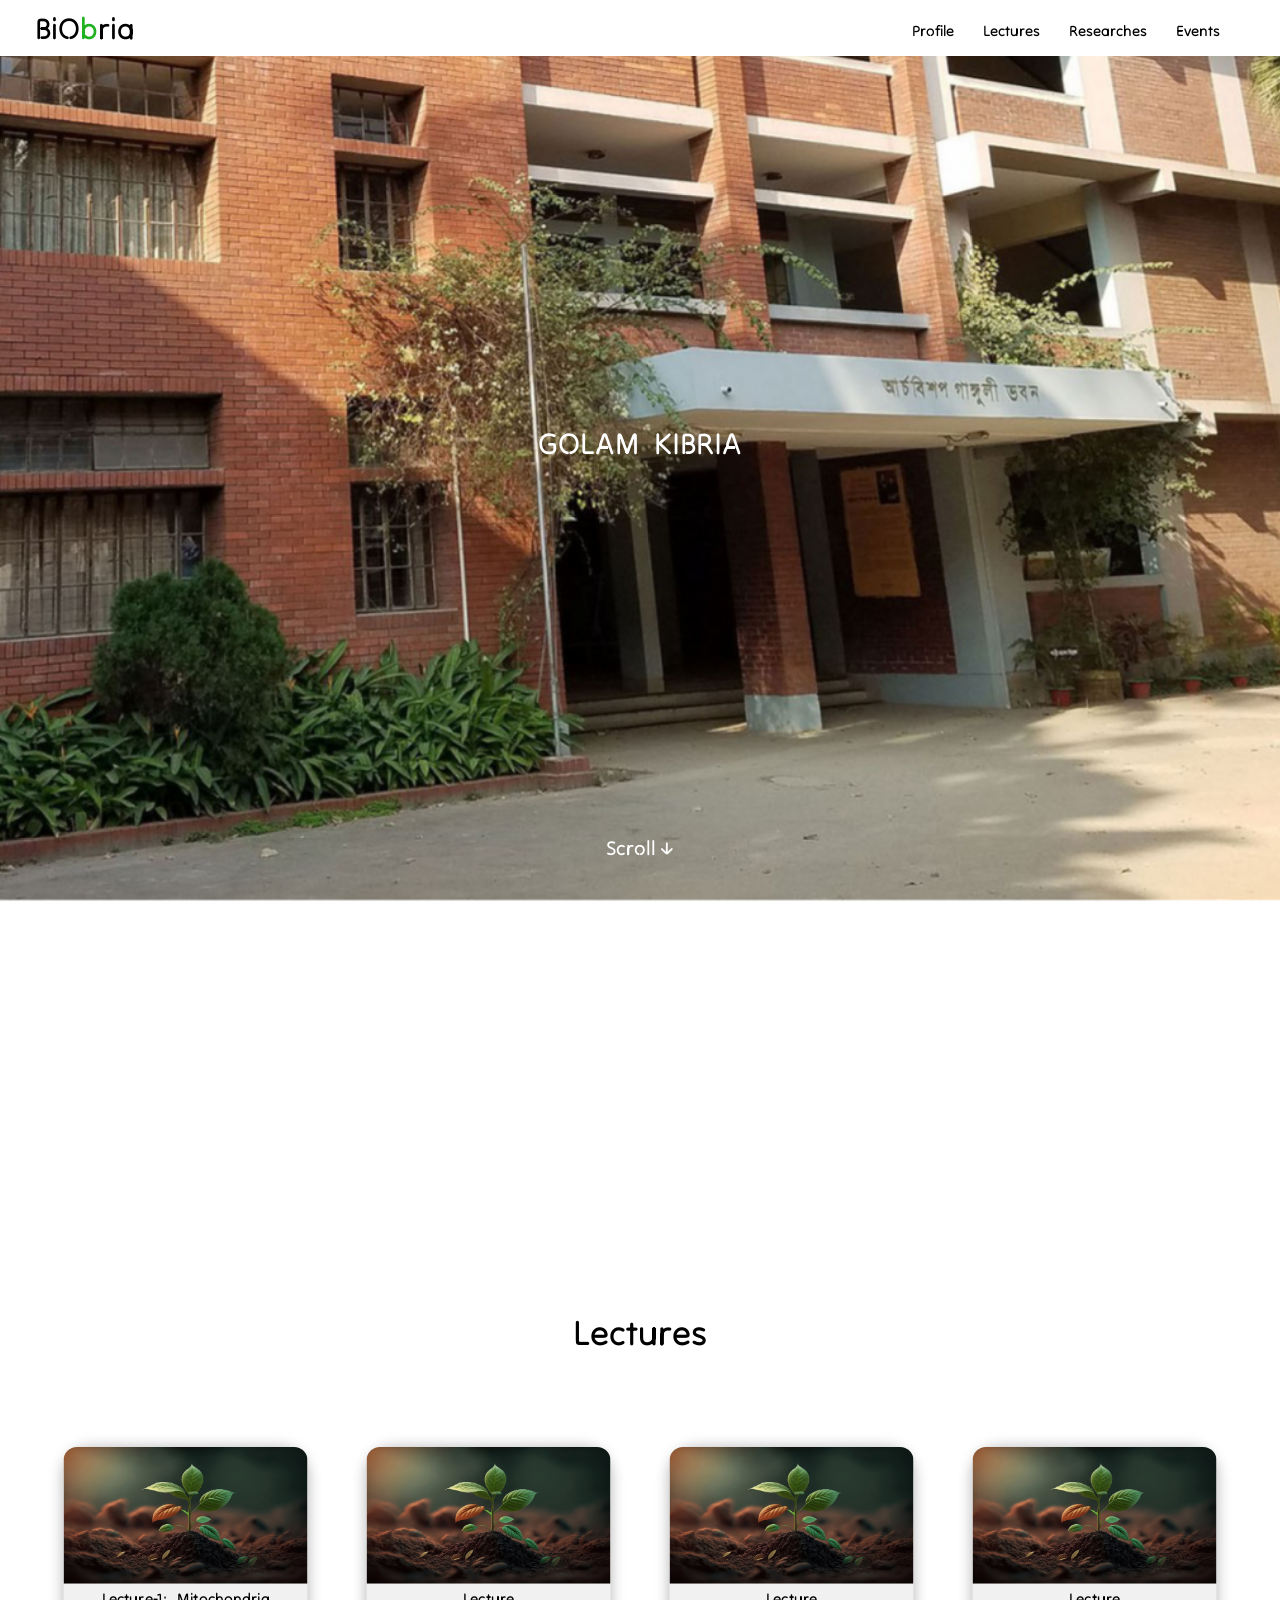
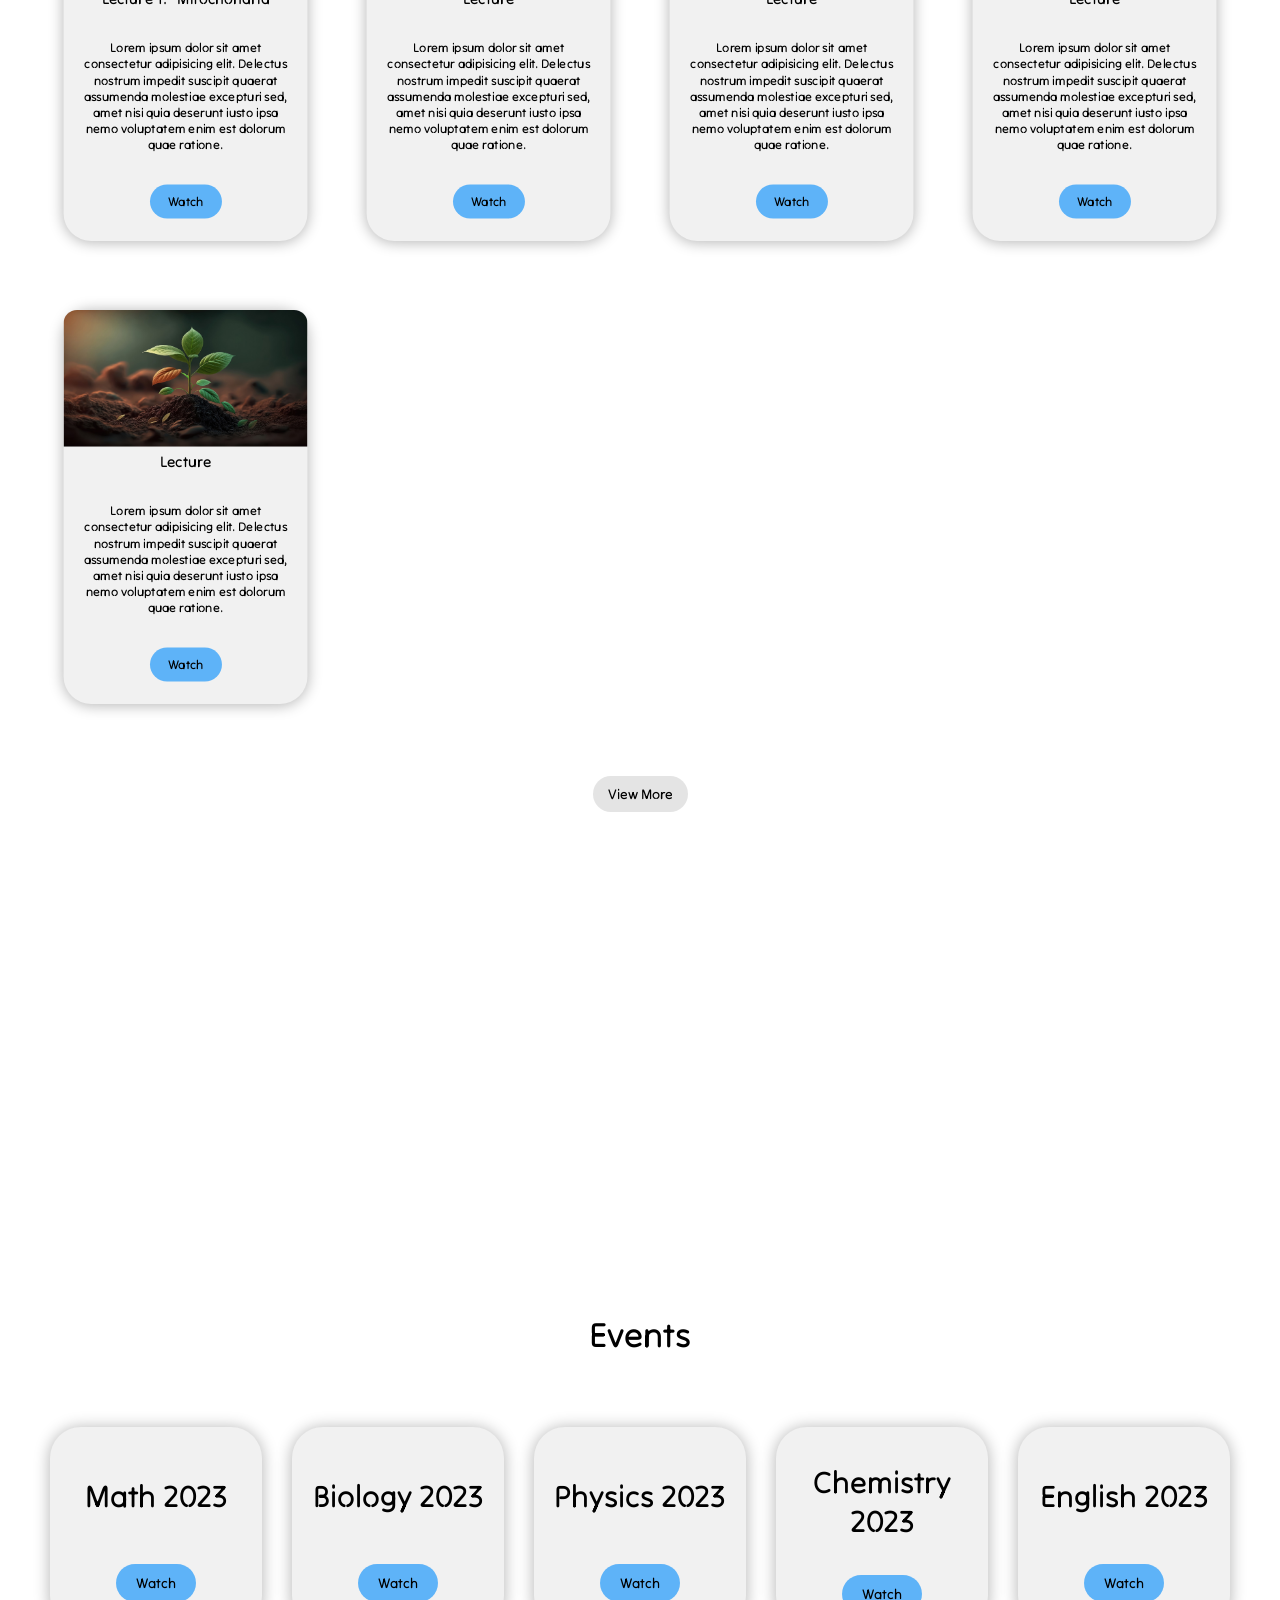
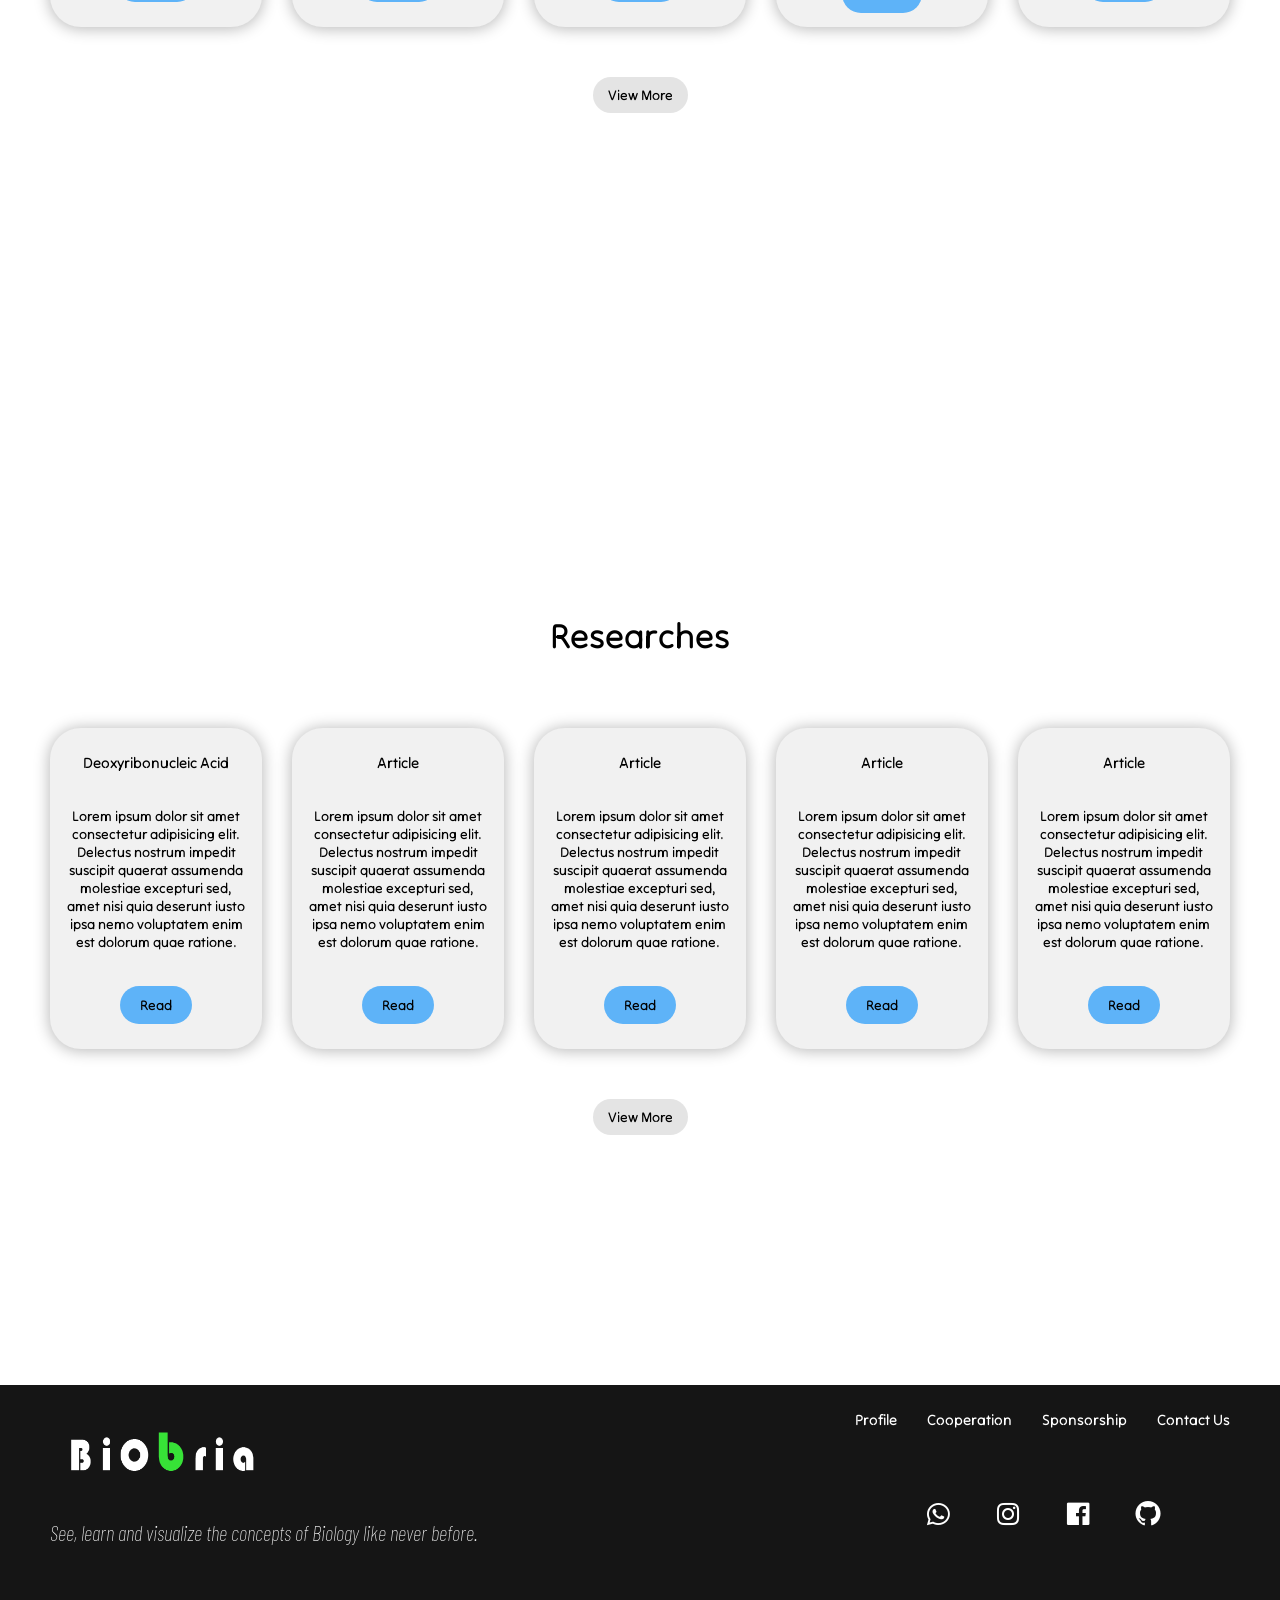
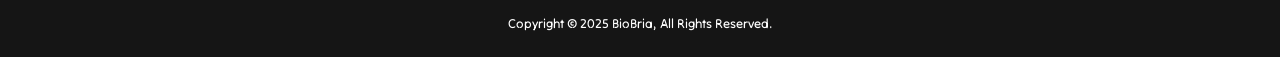
==== commit 2075d32a: "Update index.html" ====
--- a/index.html
+++ b/index.html
@@ -231,7 +231,7 @@
         <div class="info-container">
             <div class="left">
                 <div class="logo">
-                    <img src="/assets/Biobria.png" alt="">
+                    <img src="/assets/biobria.png" alt="">
                 </div>
                 <div class="motto">
                     <p>See, learn and visualize the concepts of Biology like never before.</p>
@@ -269,4 +269,5 @@
     </script>
     
 </body>
-</html>+
+</html>
--- a/style.css
+++ b/style.css
@@ -621,6 +621,10 @@
 
 @media(max-width: 400px) {
 
+    header {
+        height: 81vh;
+    }
+    
     nav {
         padding: 0 19px;
         height: 50px;
@@ -768,4 +772,5 @@
         font-size: 10px;
     }    
     
-}+
+}
